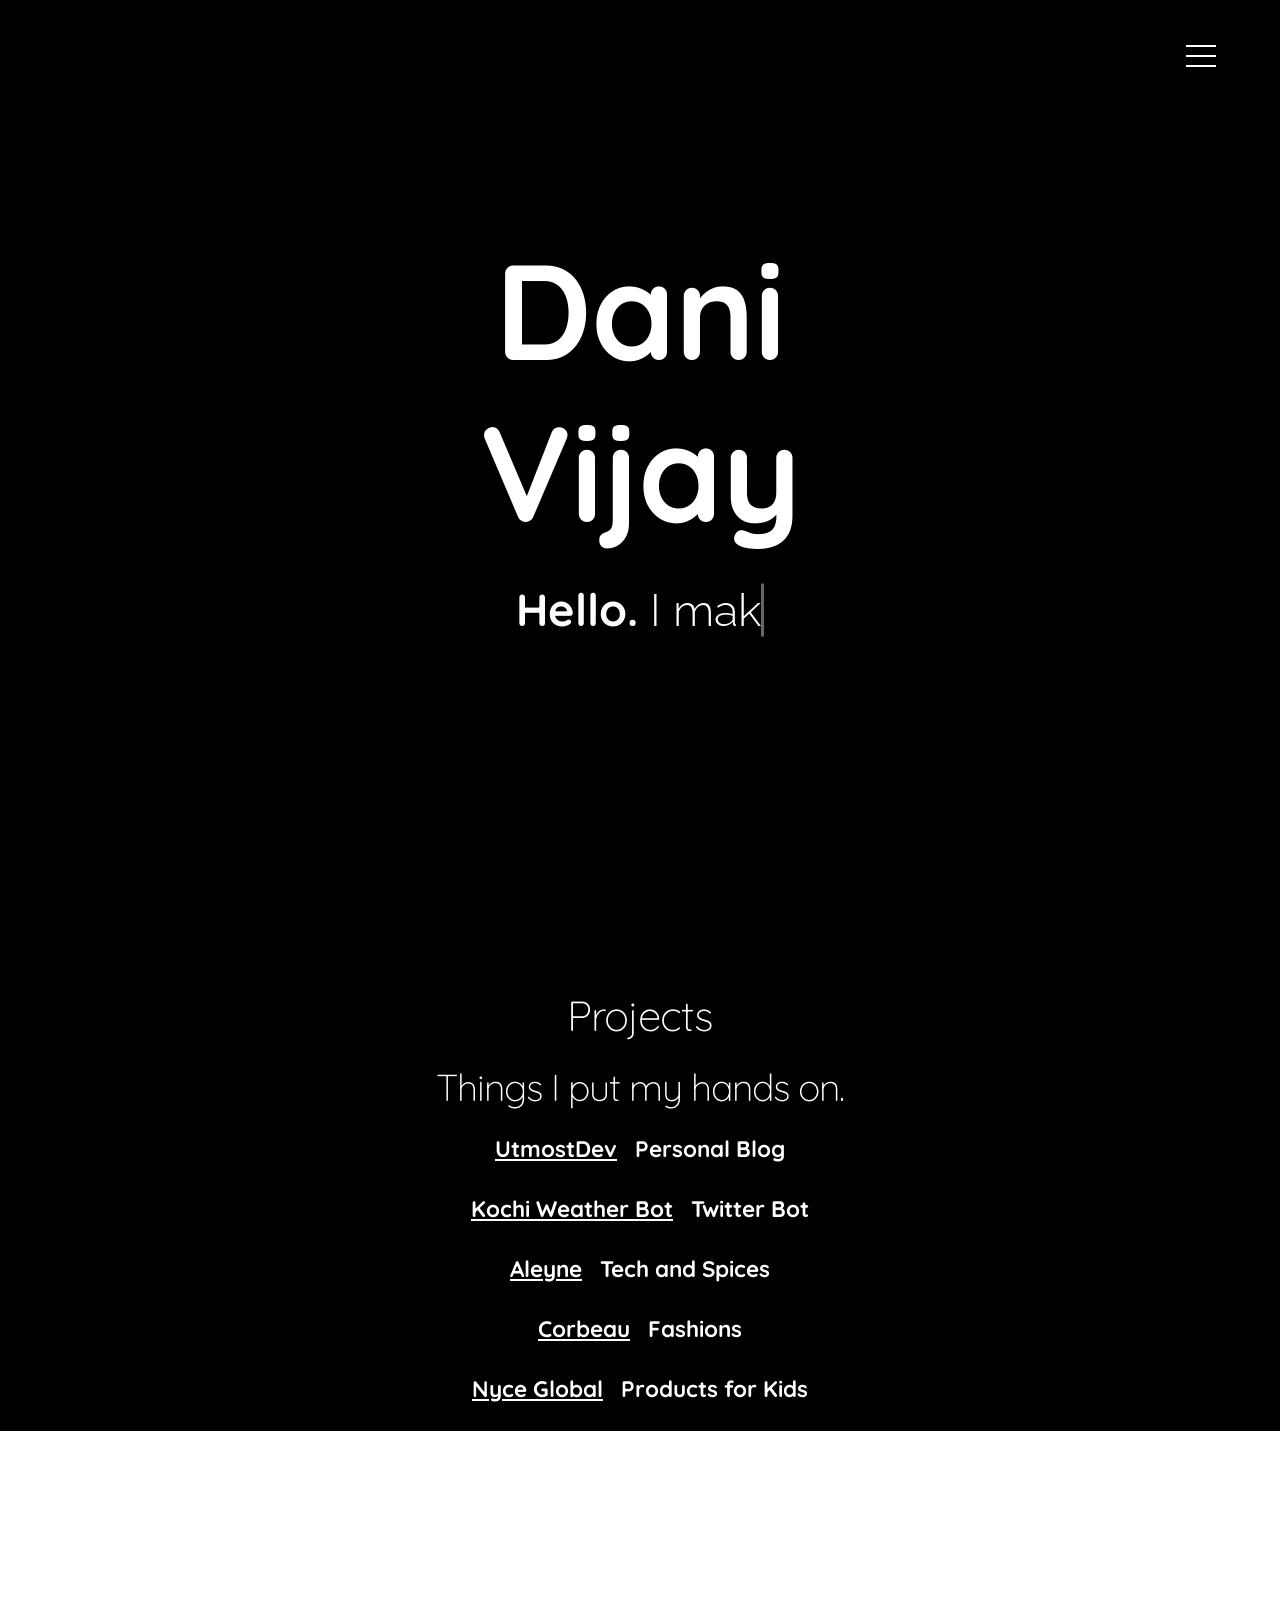
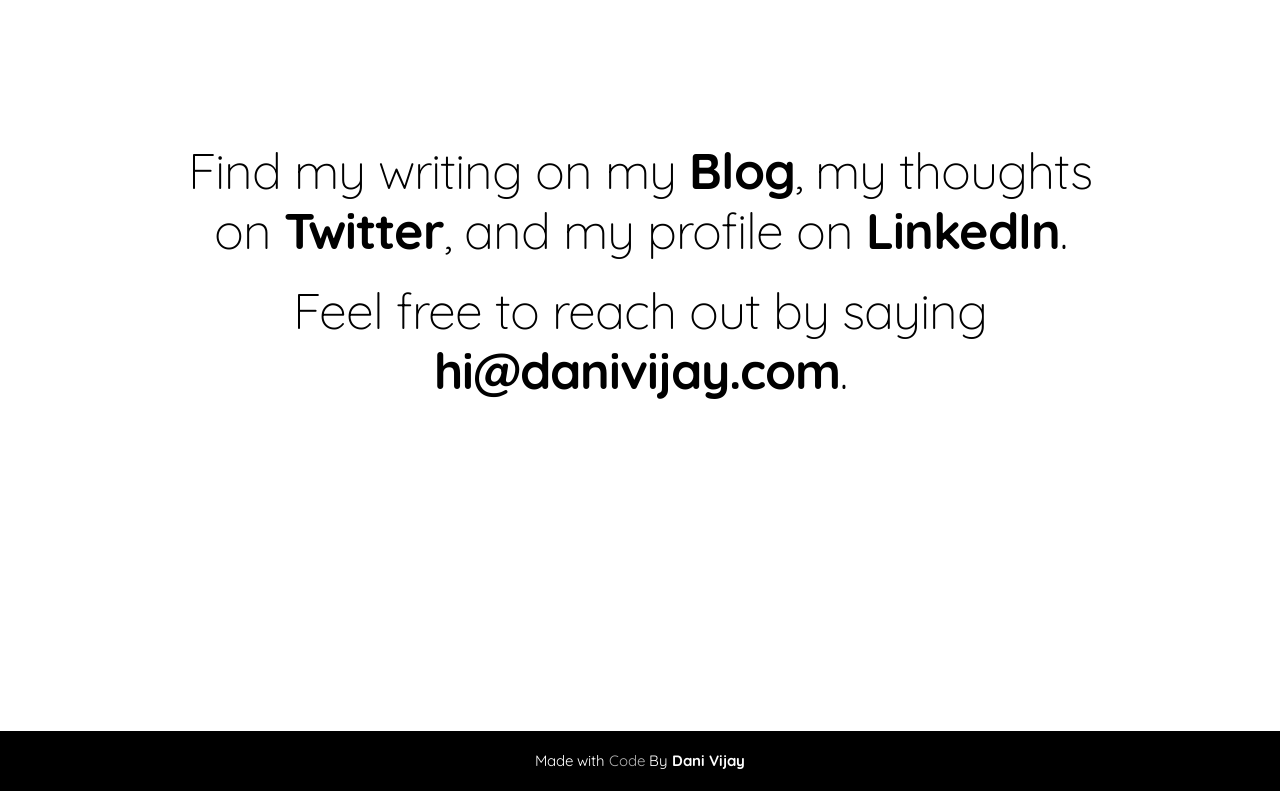
==== index.html @ 5cad06ce "initial commit" ====
<!doctype html>
<html>
<head>
  <meta charset="utf-8">
  <meta http-equiv="X-UA-Compatible" content="IE=edge">
  <meta name="viewport" content="width=device-width, initial-scale=1">
  <meta name="description" content="I am Dani VIjay, Full Stack Web Developer.">
  <meta name="author" content="Dani Vijay">

  <title>Dani Vijay</title>
  <link rel="stylesheet" type="text/css" href="./css/lib/feather.min.css" />
  <link rel="stylesheet" type="text/css" href="./css/styles.css" />
  <script>
    (function (i, s, o, g, r, a, m) {
        i['GoogleAnalyticsObject'] = r;
        i[r] = i[r] || function () {
            (i[r].q = i[r].q || []).push(arguments)
        }, i[r].l = 1 * new Date();
        a = s.createElement(o)
            , m = s.getElementsByTagName(o)[0];
        a.async = 1;
        a.src = g;
        m.parentNode.insertBefore(a, m)
    })(window, document, 'script', 'https://www.google-analytics.com/analytics.js', 'ga');
    ga('create', 'UA-93459619-2', 'auto');
    ga('send', 'pageview');
  </script>
  <style type="text/css">
    #contact {
      display: flex;
      justify-content: center;
      align-content: center;
      align-items: center;
      height:100%;
    }
    .container {
      order: 1;
      flex: 0 1 auto;
      min-width: 0;
      min-height: auto;
    }
  </style>

</head>

<body>

  <div class="button_container">
  <span class="top bar"></span>
  <span class="middle bar"></span>
  <span class="bottom bar"></span>
</div>

<div class="overlay">
  <div class="nav">
    <ul>
      <li><a href="#hero" data-speed="1000" class="menuLink scroll">Home</a></li>
      <li><a href="#portfolio" data-speed="1000" class="menuLink scroll">Portfolio</a></li>
      <li><a href="#contact" data-speed="1000" class="menuLink scroll">Contact</a></li>
    </ul>
  </div>
</div>


  <section id="hero" class="text-center animate fadeIn">
    <div class="centered">
      <h1 id="name">Dani Vijay</h1>
      <p id="info">
        <strong class="bold">Hello.</strong> <span id="textTyper" class="txt-rotate" data-period="1000" data-rotate='["I make things.", "I Design and Develop", "And I love it."]'></span>
      </p>
    </div>
  </section>

  <!-- <section id="about" class="text-center">
    <h2 class="underline">About</h2>
    <p>
      I love to make side projects and just random stuff in my free time. I also enjoy playing soccer, playing guitar, solving Rubik's Cubes, and many more.
    </p>
  </section> -->
  
  <!-- Add Projects -->
  <section id="portfolio" class="text-center animate fadeIn">
    <div class="p-items">
      <h2 id="portfolio-desc">Projects</h2>
      <h3 class="desc" class="wow animated fadeIn">Things I put my hands on.</h3>

      <a href="https://UtmostDev.com" class="wow animated fadeIn">
        <span id="bolded">UtmostDev</span>&nbsp;&nbsp;&nbsp;Personal Blog
      </a>
      <br/><br/>

      <!-- <a href="https://IndianAstrologySoftware.com" class="wow animated fadeIn">
        <span id="bolded">IndianAstrologySoftware.com</span>&nbsp;&nbsp;&nbsp;Astrology Softwares
      </a>
      <br/><br/>
      
      <a href="https://IndianAstrologySoftware.com" class="wow animated fadeIn">
        <span id="bolded">ClickAstro.com</span>&nbsp;&nbsp;&nbsp;Horoscopes and Reports
      </a>
      <br/><br/> -->

      <a href="https://twitter.com/KochiWeather" class="wow animated fadeIn">
        <span id="bolded">Kochi Weather Bot</span>&nbsp;&nbsp;&nbsp;Twitter Bot
      </a>
      <br/><br/>

      <a href="http://www.aleyne.com/" class="wow animated fadeIn">
        <span id="bolded">Aleyne</span>&nbsp;&nbsp;&nbsp;Tech and Spices
      </a>
      <br/><br/>

      <a href="http://corbeaufashions.com/" class="wow animated fadeIn">
        <span id="bolded">Corbeau</span>&nbsp;&nbsp;&nbsp;Fashions
      </a>
      <br/><br/>

      <a href="http://nyceglobal.com/" class="wow animated fadeIn">
        <span id="bolded">Nyce Global</span>&nbsp;&nbsp;&nbsp;Products for Kids
      </a>
      <br/><br/>

    </div>
  </section>

  <section id="contact" class="animate fadeIn text-center">
    <div class="container">
      <h1 style="color: black;">Find my writing on my <a class="underline black" href="https://UtmostDev.com" target="_blank">Blog</a>, my thoughts on <a class="underline black" href="https://twitter.com/UtmostDev" target="_blank">Twitter</a>, and my profile on <a class="underline black" href="https://www.linkedin.com/in/danivijay/" target="_blank">LinkedIn</a>.</h1>

      <h1 style="color: black;">Feel free to reach out by saying <a class="underline black" href="mailto:hi@danivijay.com?subject=Hey" target="_blank">hi@danivijay.com</a>.</h1>
    </div>
  </section>

  <footer class="animate fadeIn">
    Made with <span id="heart" class="animate pulse infinite">Code</span> By <a class="underline white" href="https://danivijay.com" id="kabir">Dani Vijay</a>
  </footer>

  <script type="text/javascript" src="./js/lib/paint.min.js"></script>
  <script type="text/javascript" src="./js/lib/scroll.js"></script>
  <script type="text/javascript" src="./js/lib/txtrotate.js"></script>
  <script type="text/javascript" src="./js/scripts.js"></script>
</body>

</html>
---- css/lib/feather.min.css ----
@import "https://fonts.googleapis.com/css?family=Quicksand";@import "https://fonts.googleapis.com/css?family=Raleway:100,400,700";.container{position:relative;width:100%;max-width:960px;margin:0 auto;padding:0 20px;box-sizing:border-box}.column,.columns{width:100%;float:left;box-sizing:border-box}@media (min-width: 400px){.container{width:85%;padding:0}}@media (min-width: 550px){.container{width:80%}.column,.columns{margin-left:4%}.column:first-child,.columns:first-child{margin-left:0}.one.column,.one.columns{width:4.66666666667%}.two.columns{width:13.3333333333%}.three.columns{width:22%}.four.columns{width:30.6666666667%}.five.columns{width:39.3333333333%}.six.columns{width:48%}.seven.columns{width:56.6666666667%}.eight.columns{width:65.3333333333%}.nine.columns{width:74.0%}.ten.columns{width:82.6666666667%}.eleven.columns{width:91.3333333333%}.twelve.columns{width:100%;margin-left:0}.one-third.column{width:30.6666666667%}.two-thirds.column{width:65.3333333333%}.one-half.column{width:48%}.offset-by-one.column,.offset-by-one.columns{margin-left:8.66666666667%}.offset-by-two.column,.offset-by-two.columns{margin-left:17.3333333333%}.offset-by-three.column,.offset-by-three.columns{margin-left:26%}.offset-by-four.column,.offset-by-four.columns{margin-left:34.6666666667%}.offset-by-five.column,.offset-by-five.columns{margin-left:43.3333333333%}.offset-by-six.column,.offset-by-six.columns{margin-left:52%}.offset-by-seven.column,.offset-by-seven.columns{margin-left:60.6666666667%}.offset-by-eight.column,.offset-by-eight.columns{margin-left:69.3333333333%}.offset-by-nine.column,.offset-by-nine.columns{margin-left:78.0%}.offset-by-ten.column,.offset-by-ten.columns{margin-left:86.6666666667%}.offset-by-eleven.column,.offset-by-eleven.columns{margin-left:95.3333333333%}.offset-by-one-third.column,.offset-by-one-third.columns{margin-left:34.6666666667%}.offset-by-two-thirds.column,.offset-by-two-thirds.columns{margin-left:69.3333333333%}.offset-by-one-half.column,.offset-by-one-half.columns{margin-left:52%}}html{font-size:62.5%}body{font-size:1.5em;line-height:1.6;font-weight:400;font-family:"Quicksand", "Raleway", "HelveticaNeue", "Helvetica Neue", Helvetica, Arial, sans-serif}h1,h2,h3,h4,h5,h6{margin-top:0;margin-bottom:2rem;font-weight:300;font-family:"Quicksand"}h1{font-size:4.0rem;line-height:1.2;letter-spacing:-.1rem}h2{font-size:3.6rem;line-height:1.25;letter-spacing:-.1rem}h3{font-size:3.0rem;line-height:1.3;letter-spacing:-.1rem}h4{font-size:2.4rem;line-height:1.35;letter-spacing:-.08rem}h5{font-size:1.8rem;line-height:1.5;letter-spacing:-.05rem}h6{font-size:1.5rem;line-height:1.6;letter-spacing:0}@media (min-width: 550px){h1{font-size:5.0rem}h2{font-size:4.2rem}h3{font-size:3.6rem}h4{font-size:3.0rem}h5{font-size:2.4rem}h6{font-size:1.5rem}}p{margin-top:0;font-family:"Raleway"}a{color:#1EAEDB}a:hover{color:#0FA0CE}.btn{border:none;font-family:inherit;font-size:inherit;color:inherit;background:none;cursor:pointer;padding:2vh 8vh;display:inline-block;margin:15px 30px;text-transform:uppercase;letter-spacing:1px;font-weight:700;outline:none;position:relative;-webkit-transition:all 0.3s;transition:all 0.3s}.btn:after{content:'';position:absolute;z-index:-1;-webkit-transition:all 0.3s;transition:all 0.3s}.btn-outline{border:3px solid #fff;color:#fff}.btn-outline:hover,.btn-outline:active{color:#0e83cd;background:#fff}.btn-3d{background:#cb4e4e;color:#fff;box-shadow:0 6px #ab3c3c;-webkit-transition:none;transition:none;border-radius:5px}.btn-3d:hover{box-shadow:0 4px #ab3c3c;top:2px}.btn-3d:active{box-shadow:0 0 #ab3c3c;top:6px}.btn-round{border-radius:50px;border:3px solid #fff;color:#fff;overflow:hidden}.btn-round:active{border-color:#17954c;color:#17954c}.btn-round:hover{background:#24b662}.btn-round:before{position:absolute;height:100%;font-size:125%;line-height:3.5;color:#fff;-webkit-transition:all 0.3s;transition:all 0.3s}.btn-round:active:before{color:#17954c}.btn-round:before{left:130%;top:0}.btn-round:hover:before{left:80%}.btn-gradient{background:-webkit-linear-gradient(65deg, #1DDD77, #1C6FE3);background:linear-gradient(25deg, #1DDD77, #1C6FE3);background-size:200% 200% !important;color:#fff;text-transform:uppercase;text-decoration:none;letter-spacing:1px;padding:1.3em 1.5em;border-radius:0.3em;-webkit-transition:all 200ms linear}.btn-gradient:hover{background-size:110% 110% !important;padding:1.3em 2.1em;-webkit-transition:all 200ms linear}input[type="checkbox"]{position:absolute;left:-99999em}input[type="checkbox"] + .checkbox-label{position:relative;margin-right:0.5em;-webkit-user-select:none;-moz-user-select:none;-ms-user-select:none;user-select:none;cursor:pointer;padding-left:1.5em}input[type="checkbox"] + .checkbox-label:before{content:'';position:absolute;left:0;top:0;display:inline-block;line-height:0;width:1em;height:1em;border-radius:0;border-top:0.1rem solid #F6FCF0;border-left:0.1rem solid #F6FCF0;background:transparent}input[type="checkbox"] + .checkbox-label:after{content:'';position:absolute;left:0;top:0;display:inline-block;margin-right:0.5em;line-height:0;width:1em;height:1em;border-radius:0;-webkit-transition-property:all;transition-property:all;-webkit-transition-duration:150ms;transition-duration:150ms;-webkit-transition-timing-function:cubic-bezier(0, 0.67, 0.67, 1);transition-timing-function:cubic-bezier(0, 0.67, 0.67, 1);border-bottom:0.1rem solid #F6FCF0;border-right:0.1rem solid #F6FCF0;background:none}input[type="checkbox"][disabled] + .checkbox-label{opacity:0.5;cursor:default}input[type="checkbox"][disabled] + .checkbox-label:after{content:normal;display:none}input[type="checkbox"]:checked + .checkbox-label:after{-webkit-transition-duration:250ms;transition-duration:250ms;-webkit-transition-timing-function:cubic-bezier(0.46, 1.01, 0.5, 1.98);transition-timing-function:cubic-bezier(0.46, 1.01, 0.5, 1.98);border-width:0 0.2rem 0.1rem 0;-webkit-transform:rotate(50deg) skew(20deg, 0) scale(0.5, 1.5) translate3d(0.25em, -0.25em, 0);transform:rotate(50deg) skew(20deg, 0) scale(0.5, 1.5) translate3d(0.25em, -0.25em, 0)}ul{list-style:circle inside}ol{list-style:decimal inside}ol,ul{padding-left:0;margin-top:0}ul ul,ul ol,ol ol,ol ul{margin:1.5rem 0 1.5rem 3rem;font-size:90%}li{margin-bottom:1rem}button,.btn{margin-bottom:1rem}input,textarea,select,fieldset{margin-bottom:1.5rem}pre,blockquote,dl,figure,table,p,ul,ol,form{margin-bottom:2.5rem}.full-width{width:100%;box-sizing:border-box}.max-full-width{max-width:100%;box-sizing:border-box}.pull-right{float:right}.pull-left{float:left}.text-center{text-align:center}.left,.right{display:inline-block;width:50%}.left{position:fixed;width:50%;height:100%}.right{margin-left:50%}.light{background:#CCC;'' color:#333}.dark{background:#333;color:#CCC}.centered{position:fixed;top:50%;left:50%;transform:translate(-50%, -50%)}hr{margin-top:3rem;margin-bottom:3.5rem;border-width:0;border-top:1px solid #E1E1E1}.container:after,.row:after,.u-cf{content:"";display:table;clear:both}@-webkit-keyframes "bounce"{from,20%,53%,80%,to{-webkit-animation-timing-function:cubic-bezier(0.215, 0.610, 0.355, 1.000);animation-timing-function:cubic-bezier(0.215, 0.610, 0.355, 1.000);-webkit-transform:translate3d(0, 0, 0);transform:translate3d(0, 0, 0);}40%,43%{-webkit-animation-timing-function:cubic-bezier(0.755, 0.050, 0.855, 0.060);animation-timing-function:cubic-bezier(0.755, 0.050, 0.855, 0.060);-webkit-transform:translate3d(0, -30px, 0);transform:translate3d(0, -30px, 0);}70%{-webkit-animation-timing-function:cubic-bezier(0.755, 0.050, 0.855, 0.060);animation-timing-function:cubic-bezier(0.755, 0.050, 0.855, 0.060);-webkit-transform:translate3d(0, -15px, 0);transform:translate3d(0, -15px, 0);}90%{-webkit-transform:translate3d(0, -4px, 0);transform:translate3d(0, -4px, 0);}}@keyframes "bounce"{from,20%,53%,80%,to{-webkit-animation-timing-function:cubic-bezier(0.215, 0.610, 0.355, 1.000);animation-timing-function:cubic-bezier(0.215, 0.610, 0.355, 1.000);-webkit-transform:translate3d(0, 0, 0);transform:translate3d(0, 0, 0);}40%,43%{-webkit-animation-timing-function:cubic-bezier(0.755, 0.050, 0.855, 0.060);animation-timing-function:cubic-bezier(0.755, 0.050, 0.855, 0.060);-webkit-transform:translate3d(0, -30px, 0);transform:translate3d(0, -30px, 0);}70%{-webkit-animation-timing-function:cubic-bezier(0.755, 0.050, 0.855, 0.060);animation-timing-function:cubic-bezier(0.755, 0.050, 0.855, 0.060);-webkit-transform:translate3d(0, -15px, 0);transform:translate3d(0, -15px, 0);}90%{-webkit-transform:translate3d(0, -4px, 0);transform:translate3d(0, -4px, 0);}}.bounce{-webkit-animation-name:bounce;animation-name:bounce;-webkit-transform-origin:center bottom;transform-origin:center bottom}@keyframes "bounceIn"{from,20%,40%,60%,80%,to{animation-timing-function:cubic-bezier(0.215, 0.610, 0.355, 1.000);}0%{opacity:0;transform:scale3d(.3, .3, .3);}20%{transform:scale3d(1.1, 1.1, 1.1);}40%{transform:scale3d(.9, .9, .9);}60%{opacity:1;transform:scale3d(1.03, 1.03, 1.03);}80%{transform:scale3d(.97, .97, .97);}to{opacity:1;transform:scale3d(1, 1, 1);}}.bounceIn{animation-name:bounceIn}@-webkit-keyframes "fadeIn"{from{opacity:0;}to{opacity:1;}}@keyframes "fadeIn"{from{opacity:0;}to{opacity:1;}}.fadeIn{-webkit-animation-name:fadeIn;animation-name:fadeIn}.pulse{animation-name:pulse;-webkit-animation-name:pulse}@keyframes "pulse"{0%{transform:scale(0.9);opacity:0.7;}50%{transform:scale(1);opacity:1;}100%{transform:scale(0.9);opacity:0.7;}}@-webkit-keyframes "pulse"{0%{-webkit-transform:scale(0.95);opacity:0.7;}50%{-webkit-transform:scale(1);opacity:1;}100%{-webkit-transform:scale(0.95);opacity:0.7;}}@-webkit-keyframes "tada"{0%{-webkit-transform:scale3d(1, 1, 1);transform:scale3d(1, 1, 1);}10%,20%{-webkit-transform:scale3d(.9, .9, .9) rotate3d(0, 0, 1, -3deg);transform:scale3d(.9, .9, .9) rotate3d(0, 0, 1, -3deg);}30%,50%,70%,90%{-webkit-transform:scale3d(1.1, 1.1, 1.1) rotate3d(0, 0, 1, 3deg);transform:scale3d(1.1, 1.1, 1.1) rotate3d(0, 0, 1, 3deg);}40%,60%,80%{-webkit-transform:scale3d(1.1, 1.1, 1.1) rotate3d(0, 0, 1, -3deg);transform:scale3d(1.1, 1.1, 1.1) rotate3d(0, 0, 1, -3deg);}100%{-webkit-transform:scale3d(1, 1, 1);transform:scale3d(1, 1, 1);}}@keyframes "tada"{0%{-webkit-transform:scale3d(1, 1, 1);-ms-transform:scale3d(1, 1, 1);transform:scale3d(1, 1, 1);}10%,20%{-webkit-transform:scale3d(.9, .9, .9) rotate3d(0, 0, 1, -3deg);-ms-transform:scale3d(.9, .9, .9) rotate3d(0, 0, 1, -3deg);transform:scale3d(.9, .9, .9) rotate3d(0, 0, 1, -3deg);}30%,50%,70%,90%{-webkit-transform:scale3d(1.1, 1.1, 1.1) rotate3d(0, 0, 1, 3deg);-ms-transform:scale3d(1.1, 1.1, 1.1) rotate3d(0, 0, 1, 3deg);transform:scale3d(1.1, 1.1, 1.1) rotate3d(0, 0, 1, 3deg);}40%,60%,80%{-webkit-transform:scale3d(1.1, 1.1, 1.1) rotate3d(0, 0, 1, -3deg);-ms-transform:scale3d(1.1, 1.1, 1.1) rotate3d(0, 0, 1, -3deg);transform:scale3d(1.1, 1.1, 1.1) rotate3d(0, 0, 1, -3deg);}100%{-webkit-transform:scale3d(1, 1, 1);-ms-transform:scale3d(1, 1, 1);transform:scale3d(1, 1, 1);}}.tada{-webkit-animation-name:tada;animation-name:tada}@-webkit-keyframes "flash"{0%,100%,50%{opacity:1;}25%,75%{opacity:0;}}@keyframes "flash"{0%,100%,50%{opacity:1;}25%,75%{opacity:0;}}.flash{-webkit-animation-name:flash;animation-name:flash}.animate{-webkit-animation-duration:1s;animation-duration:1s;-webkit-animation-fill-mode:both;animation-fill-mode:both}.animate.infinite{-webkit-animation-iteration-count:infinite;animation-iteration-count:infinite}
---- css/styles.css ----
@import url(https://fonts.googleapis.com/css?family=Lato:100);
body {
	margin: 0;
	padding: 0;
	background: black;
	color: white;
}


#hero {
	background: url('https://images.unsplash.com/photo-1444424050109-31f057e1e858?crop=entropy&fit=crop&fm=jpg&h=675&ixjsv=2.1.0&ixlib=rb-0.3.5&q=80&w=1375') center center no-repeat fixed;
  background-position: center center;
  -webkit-background-size: cover;
  -moz-background-size: cover;
  -o-background-size: cover;
  background-size: cover;
  color:white;
	min-height: 100vh;
	position: relative;
	width: 100%;
	text-align: center;
	height: 100%;
}

#name {
	font-size: 15vh;
	font-weight: bolder;
}

#info {
	font-size: 5vh;
	font-family: 'Quicksand';
}

#textTyper {
	font-family: 'Raleway';
	font-weight: 300;
}

#portfolio {
	padding-top: 10vh;
	display: block;
	position: relative;
	width: 100%;
	text-align: center;
	background-color: #000;
	color: #fff;
}

#portfolio a {
	font-size: 1.5em;
}

.desc {
	font-size: 2.5em;
}

#contact {
	height: 100%;
	display: block;
	position: relative;
	width: 100%;
	text-align: center;
	min-height: 100vh;
	background-color: #fff;
}

#contact a {
	color: black;
	text-decoration: none;
}

a {
	text-decoration: none;
	color: white;
	font-weight: bold;
}

a span {
	text-decoration: underline;
}

a span:hover, a:hover {
	color: white;
	cursor: pointer;
}


footer {
	padding: 2vh 8vh;
	text-align: center;
}

#kabir {
	text-decoration: none;
}


/* Nav */
.button_container {
  position: fixed;
  width: 30px;
  height: 25px;
  z-index: 100;
  right: 5%;
  top: 5%;
  cursor: pointer;
  -webkit-transition: opacity .25s;
  transition: opacity .25s;
}

.button_container span {
  position: absolute;
  height: 2px;
  width: 100%;
  background: #FFF;
  -webkit-transition: all .35s ease;
  transition: all .35s ease;
}

.middle {
  top: 10px;
}

.bottom {
  top: 20px;
}

.button_container.active .top {
  -webkit-transform: translateY(10px) translateX(0) rotate(45deg);
  transform: translateY(10px) translateX(0) rotate(45deg);
  background: white;
}

.button_container.active .middle {
  opacity: 0;
}

.button_container.active .bottom {
  -webkit-transform: translateY(-10px) translateX(0) rotate(-45deg);
  transform: translateY(-10px) translateX(0) rotate(-45deg);
  background: white;
}

.overlay {
  position: fixed;
  background: black;
  visibility: hidden;
  width: 100%;
  height: 0%;
  left: 0;
  top: 0;
  opacity: 0;
  overflow: hidden;
  -webkit-transition: opacity .35s, height .35s, visibility .35s;
  transition: opacity .35s, height .35s, visibility .35s;
  z-index: 1;
}

.overlay.open {
  height: 100%;
  opacity: .9;
  visibility: visible;
}

.overlay.open li {
  -webkit-animation: fadeInTop .5s ease forwards;
  animation: fadeInTop .5s ease forwards;
  -webkit-animation-delay: .35s;
  animation-delay: .35s;
}

.overlay.open li:nth-of-type(2) {
  -webkit-animation-delay: .4s;
  animation-delay: .4s;
}

.overlay.open li:nth-of-type(3) {
  -webkit-animation-delay: .45s;
  animation-delay: .45s;
}

.overlay.open li:nth-of-type(4) {
  -webkit-animation-delay: .50s;
  animation-delay: .50s;
}

.overlay .nav {
  position: relative;
  height: 70%;
  top: 50%;
  -webkit-transform: translateY(-50%);
  transform: translateY(-50%);
  font-size: 50px;
  font-family: 'Lato', serif;
  font-weight: lighter;
  letter-spacing: 10px;
  text-align: center;
}

.overlay ul {
  list-style: none;
  padding: 0;
  margin: 0 auto;
  display: inline-block;
  position: relative;
  height: 100%;
}

.overlay ul li {
  display: block;
  height: 25%;
  height: calc(100% / 3);
  min-height: 50px;
  position: relative;
  opacity: 0;
}

.overlay ul li a {
  display: block;
  position: relative;
  color: #FFF;
  text-decoration: none;
  overflow: hidden;
	font-weight: normal;
}

.overlay ul li a:hover:after,
.overlay ul li a:focus:after,
.overlay ul li a:active:after {
  width: 100%;
}

.overlay ul li a:after {
  content: '';
  position: absolute;
  bottom: 0;
  left: 50%;
  width: 0%;
  -webkit-transform: translateX(-50%);
  transform: translateX(-50%);
  height: 1px;
  background: #FFF;
  -webkit-transition: .35s;
  transition: .35s;
}

@-webkit-keyframes fadeInTop {
  0% {
    opacity: 0;
    bottom: 20%;
  }
  100% {
    opacity: 1;
    bottom: 0;
  }
}

@keyframes fadeInTop {
  0% {
    opacity: 0;
    bottom: 20%;
  }
  100% {
    opacity: 1;
    bottom: 0;
  }
}


/* Util */

.bold {
	font-weight: bold;
}

.underline {
	text-decoration: underline;
}

.vertical-align {
	position: relative;
  top: 50%;
  transform: translateY(-50%);
}

.center {
	position: absolute;
	top: 50%;
  left: 50%;
  margin-top: -50px;
  margin-left: -100px;
}

.underline {
	position: relative !important;
}

.underline.black::after {
	content: '';
  position: absolute !important;
  bottom: 0;
  left: 0;
  width: 0%;
  border-bottom: 2px solid black;
  transition: all 0.4s ease;
}

.underline.white::after {
	content: '';
  position: absolute !important;
  bottom: 0;
  left: 0;
  width: 0%;
  border-bottom: 2px solid white;
  transition: all 0.4s ease;
}

.underline:hover::after {
	width:100%;
}
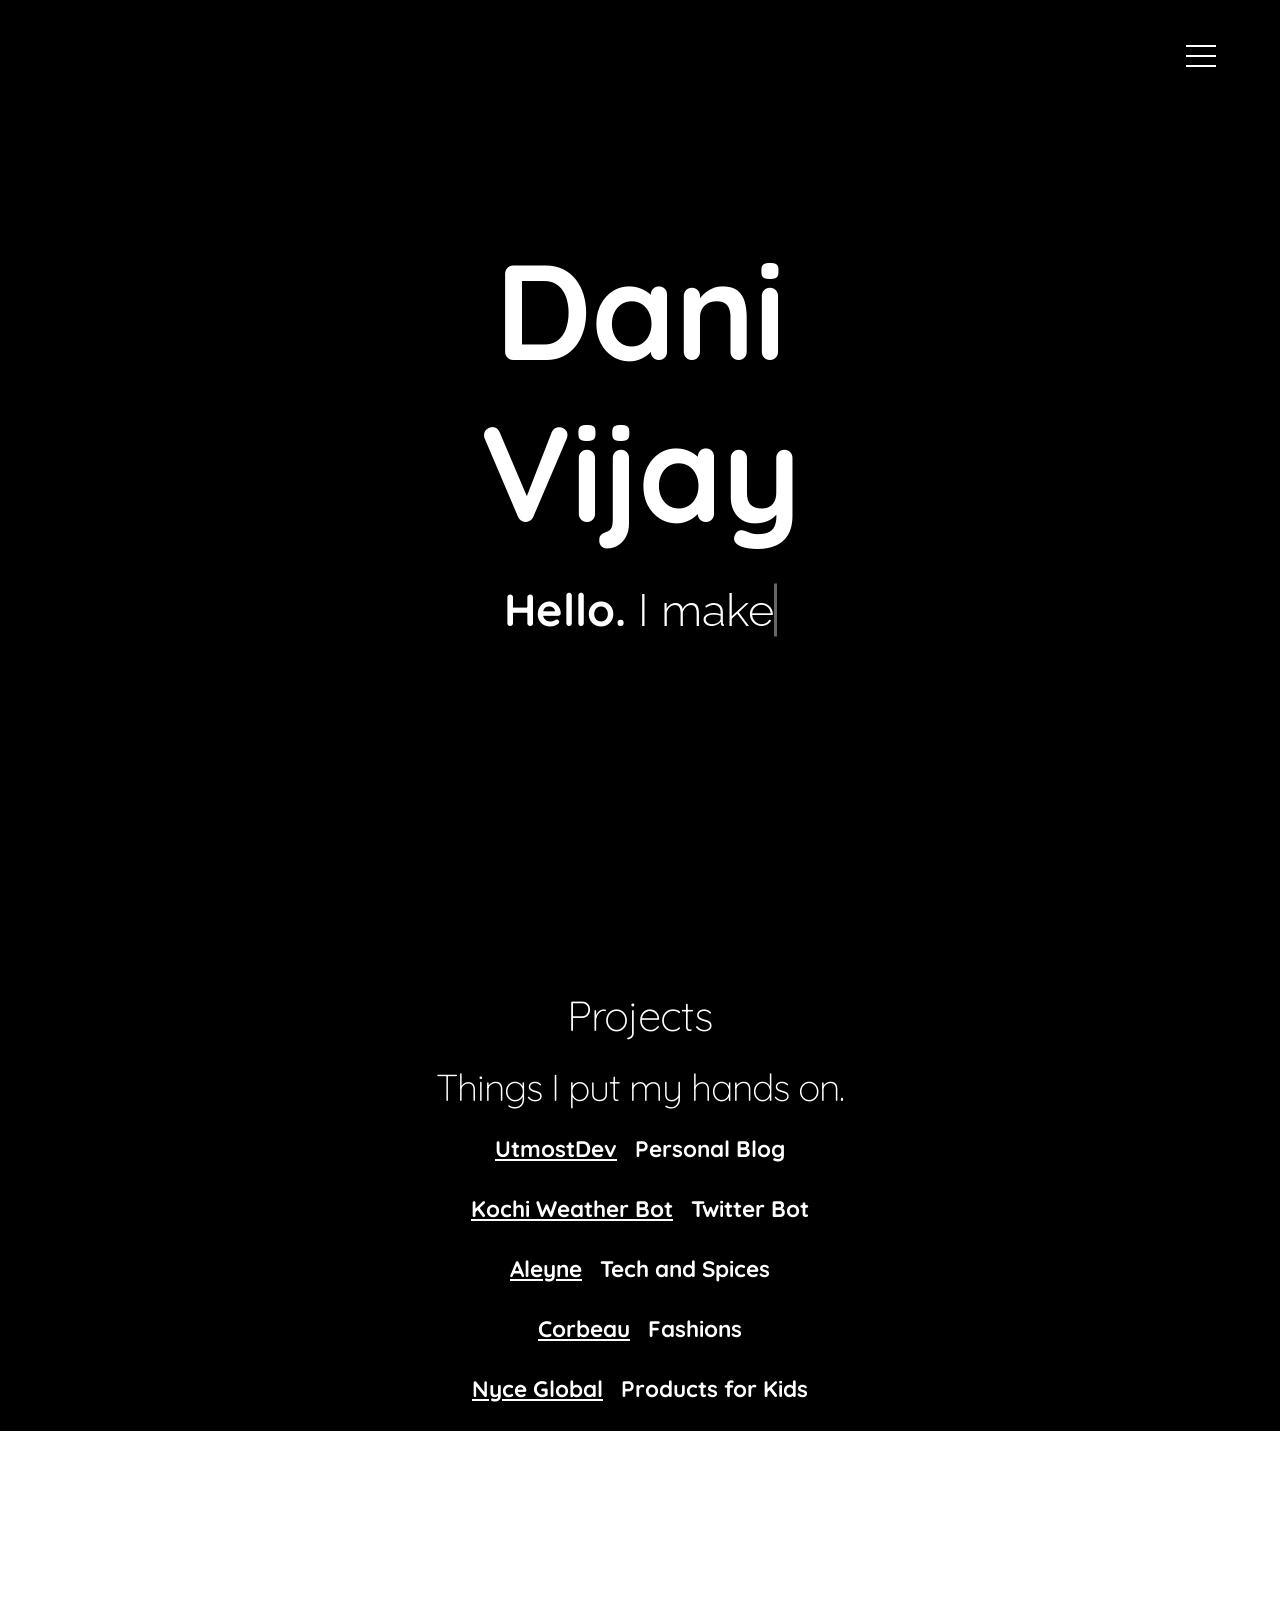
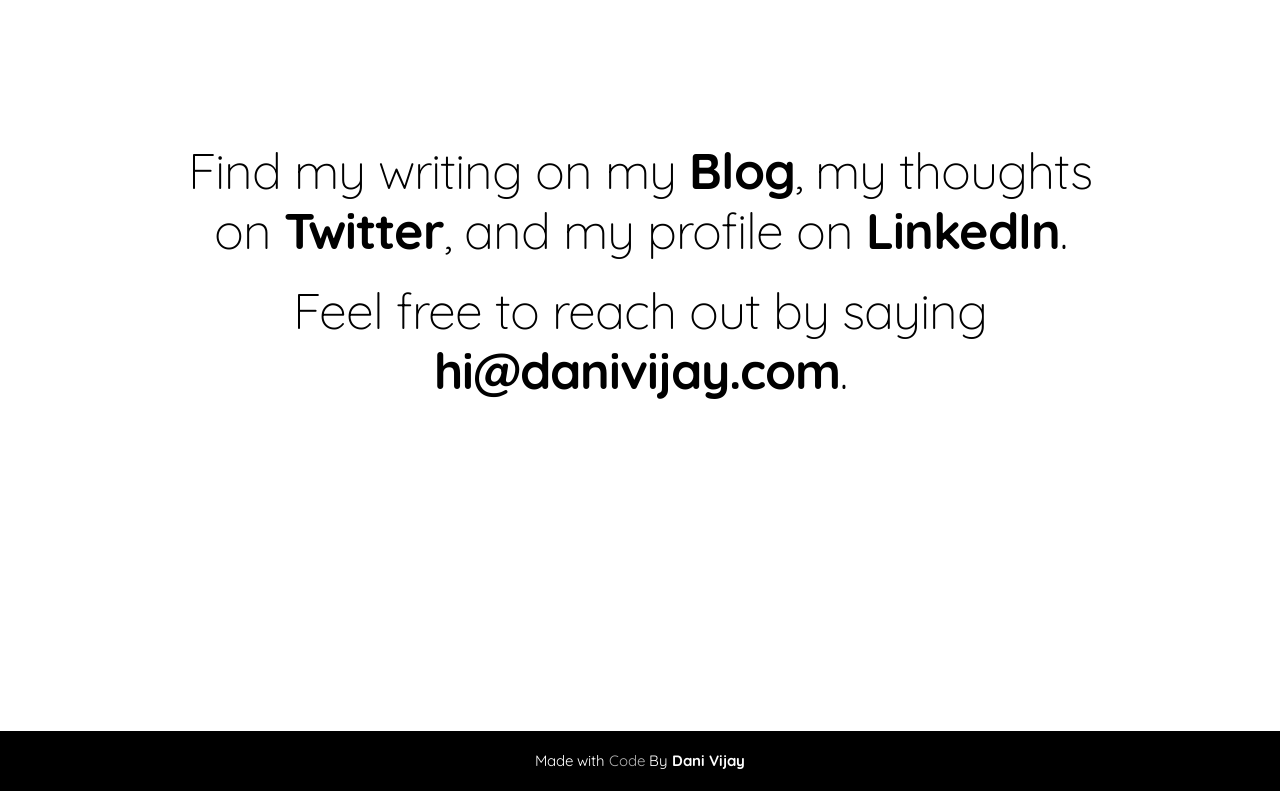
==== commit 29147c7d: "add google codes, minor fixes" ====
--- a/index.html
+++ b/index.html
@@ -4,9 +4,9 @@
   <meta charset="utf-8">
   <meta http-equiv="X-UA-Compatible" content="IE=edge">
   <meta name="viewport" content="width=device-width, initial-scale=1">
-  <meta name="description" content="I am Dani VIjay, Full Stack Web Developer.">
+  <meta name="description" content="Official website of Dani Vijay. Full Stack Web Developer and Technology Evangelist.">
   <meta name="author" content="Dani Vijay">
-
+  <meta name="google-site-verification" content="8xqUmFr1db3fjeoi33AK59a7rdNBMJNosf1ZYDWtlrA" />
   <title>Dani Vijay</title>
   <link rel="stylesheet" type="text/css" href="./css/lib/feather.min.css" />
   <link rel="stylesheet" type="text/css" href="./css/styles.css" />
